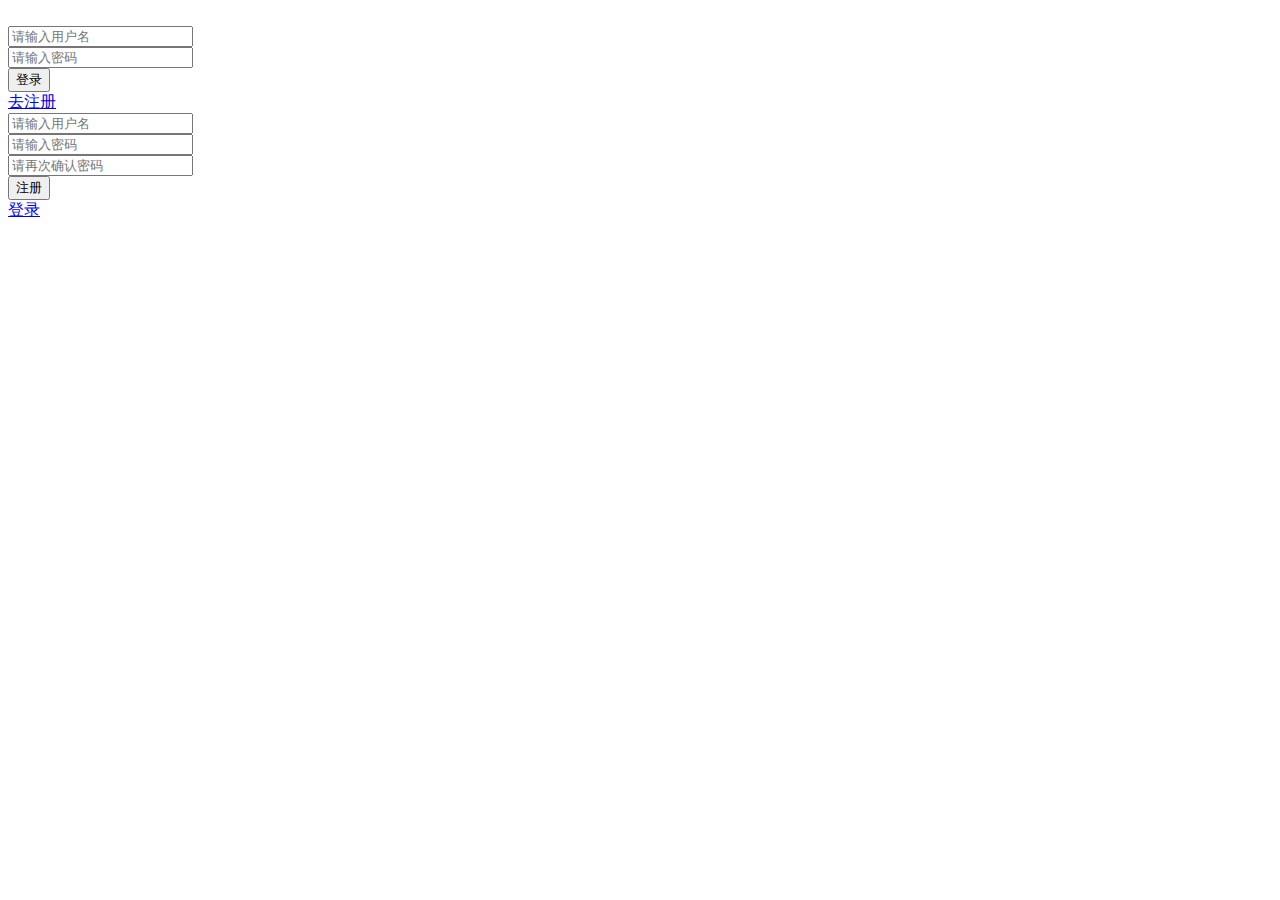
==== web/login.html @ 999390b1 "init project" ====
<!DOCTYPE html>
<html lang="en">
<head>
  <meta charset="UTF-8">
  <meta http-equiv="X-UA-Compatible" content="IE=edge">
  <meta name="viewport" content="width=device-width, initial-scale=1.0">
  <title>Document</title>
  <link rel="stylesheet" href="/大事件项目/assets/lib/layui/css/layui.css"/>
  <link rel="stylesheet" href="/大事件项目/assets/css/login.css">
</head>
<body >
  <div class="layui-main">
    <!-- //头部logo -->
    <img src="/大事件项目/assets/images/logo.png" alt=""/>
  </div>
  <!-- //登陆注册区 -->
    <div class="loginBox">
      <div class="titleBox">

      </div> 
      <!-- logBox -->
        <div class="log-box">
          <!-- login form -->
          <form class="layui-form" id='form_login' >
            <!-- 用户名 -->
            <div class="layui-form-item">
              <i class="layui-icon layui-icon-username"></i> 
              <input type="text" name="username" required  lay-verify="required" placeholder="请输入用户名" autocomplete="off" class="layui-input">
            </div>
            <!-- 密码 -->
            <div class="layui-form-item">
              <i class="layui-icon layui-icon-password"></i> 
              <input type="password" name="password" required  lay-verify="required|pwd" placeholder="请输入密码" autocomplete="off" class="layui-input">
            </div>
            <!-- 按钮 -->
            <div class="layui-form-item">
              <button class="layui-btn layui-btn-fluid   layui-btn-normal" lay-submit >登录</button>
            </div> 
            <div class="layui-form-item links">
              <a class="layui-btn layui-btn-normal" href="javascript:;" id="link_reg">去注册</a>
            </div>
          </form>
        
        </div> 
        
      <!-- regBox -->
        <div class="reg-box">
           <!-- regsin form -->
           <form class="layui-form" id="form_reg">
            <!-- 用户名 -->
            <div class="layui-form-item">
              <i class="layui-icon layui-icon-username"></i> 
              <input type="text" name="username" required  lay-verify="required" placeholder="请输入用户名" autocomplete="off" class="layui-input">
            </div>
            <!-- 密码 -->
            <div class="layui-form-item">
              <i class="layui-icon layui-icon-password"></i> 
              <input type="password" name="password" required  lay-verify="required" placeholder="请输入密码" autocomplete="off" class="layui-input">
            </div>
            <!-- 密码确认 -->
            <div class="layui-form-item">
              <i class="layui-icon layui-icon-password"></i> 
              <input type="password" name="repassword" required  lay-verify="required|pwd|repwd" placeholder="请再次确认密码" autocomplete="off" class="layui-input">
            </div>
            <!-- 按钮 -->
            <div class="layui-form-item">
              <button class="layui-btn layui-btn-fluid   layui-btn-normal" lay-submit >注册</button>
            </div> 
            <div class="layui-form-item links">
              <a class="layui-btn layui-btn-normal" href="javascript:;" id="link_login">登录</a>
            </div>
          </form>
        
        </div>
      
        
      </div>
    <!-- jquery -->
     <script src="/大事件项目/assets/lib/layui/layui.all.js"></script>
    <script src="/大事件项目/assets/lib/jquery.js"></script>
    <script src="/大事件项目/assets/js/baseapi"></script>
    <script src="/大事件项目/assets/js/login.js"></script>
   
</body>
</html>
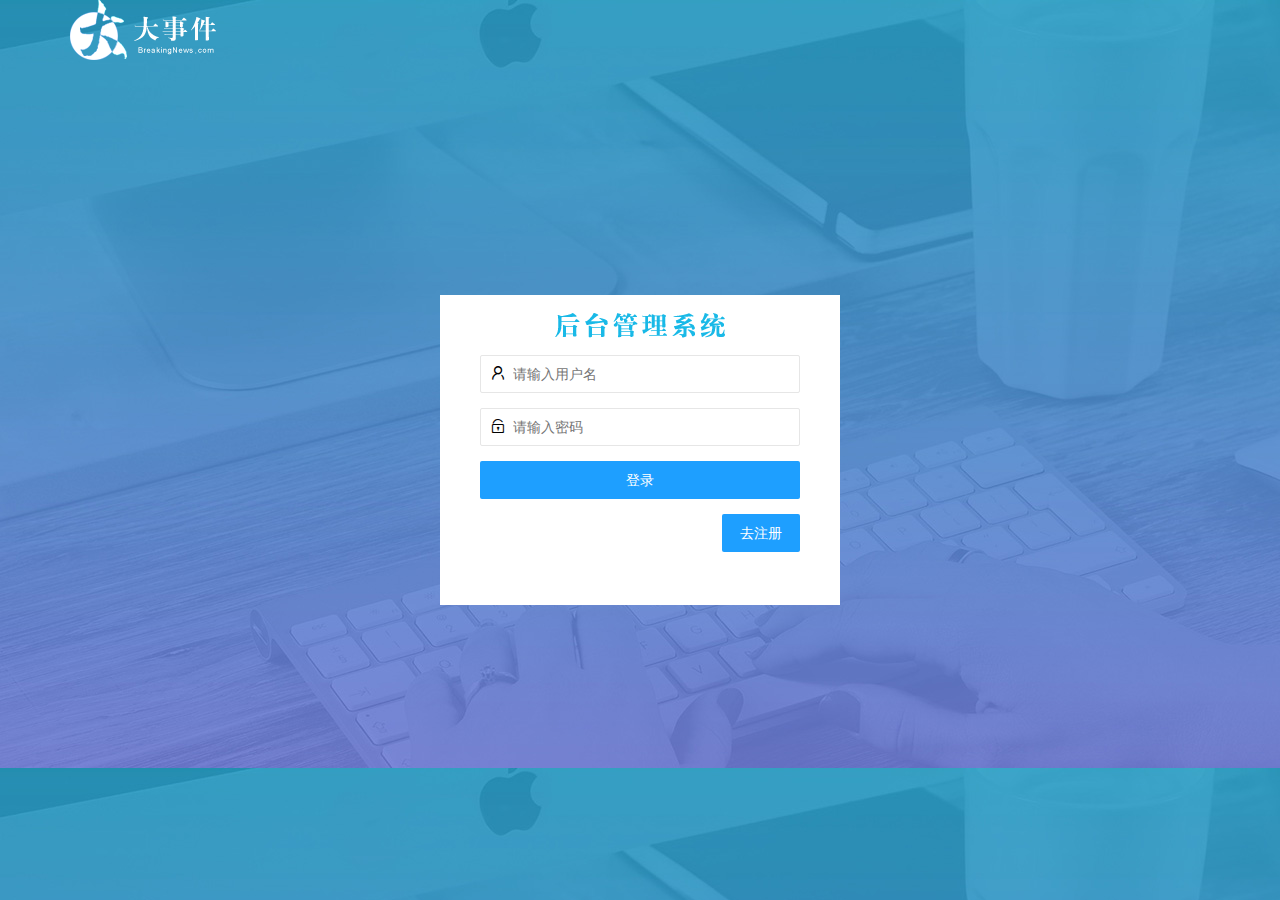
==== commit 6ca73d0d: "登陆注册 首页用户信息渲染" ====
--- a/web/login.html
+++ b/web/login.html
@@ -5,13 +5,13 @@
   <meta http-equiv="X-UA-Compatible" content="IE=edge">
   <meta name="viewport" content="width=device-width, initial-scale=1.0">
   <title>Document</title>
-  <link rel="stylesheet" href="/大事件项目/assets/lib/layui/css/layui.css"/>
-  <link rel="stylesheet" href="/大事件项目/assets/css/login.css">
+  <link rel="stylesheet" href="/web/assets/lib/layui/css/layui.css"/>
+  <link rel="stylesheet" href="/web/assets/css/login.css">
 </head>
 <body >
   <div class="layui-main">
     <!-- //头部logo -->
-    <img src="/大事件项目/assets/images/logo.png" alt=""/>
+    <img src="/web/assets/images/logo.png" alt=""/>
   </div>
   <!-- //登陆注册区 -->
     <div class="loginBox">
@@ -75,11 +75,12 @@
       
         
       </div>
-    <!-- jquery -->
-     <script src="/大事件项目/assets/lib/layui/layui.all.js"></script>
-    <script src="/大事件项目/assets/lib/jquery.js"></script>
-    <script src="/大事件项目/assets/js/baseapi"></script>
-    <script src="/大事件项目/assets/js/login.js"></script>
+    <!-- jquery --> 
+    <script src="/web/assets/lib/jquery.js"></script>
+     <script src="/web/assets/lib/layui/layui.all.js"></script>
+   <script src="/web/assets/js/baseapi"></script>
+    <script src="/web/assets/js/login.js"></script>
+    
    
 </body>
 </html>   --- a/web/assets/lib/layui/css/layui.css
+++ b/web/assets/lib/layui/css/layui.css
@@ -0,0 +1,2 @@
+/** layui-v2.5.5 MIT License By https://www.layui.com */
+ .layui-inline,img{display:inline-block;vertical-align:middle}h1,h2,h3,h4,h5,h6{font-weight:400}.layui-edge,.layui-header,.layui-inline,.layui-main{position:relative}.layui-body,.layui-edge,.layui-elip{overflow:hidden}.layui-btn,.layui-edge,.layui-inline,img{vertical-align:middle}.layui-btn,.layui-disabled,.layui-icon,.layui-unselect{-moz-user-select:none;-webkit-user-select:none;-ms-user-select:none}.layui-elip,.layui-form-checkbox span,.layui-form-pane .layui-form-label{text-overflow:ellipsis;white-space:nowrap}.layui-breadcrumb,.layui-tree-btnGroup{visibility:hidden}blockquote,body,button,dd,div,dl,dt,form,h1,h2,h3,h4,h5,h6,input,li,ol,p,pre,td,textarea,th,ul{margin:0;padding:0;-webkit-tap-highlight-color:rgba(0,0,0,0)}a:active,a:hover{outline:0}img{border:none}li{list-style:none}table{border-collapse:collapse;border-spacing:0}h4,h5,h6{font-size:100%}button,input,optgroup,option,select,textarea{font-family:inherit;font-size:inherit;font-style:inherit;font-weight:inherit;outline:0}pre{white-space:pre-wrap;white-space:-moz-pre-wrap;white-space:-pre-wrap;white-space:-o-pre-wrap;word-wrap:break-word}body{line-height:24px;font:14px Helvetica Neue,Helvetica,PingFang SC,Tahoma,Arial,sans-serif}hr{height:1px;margin:10px 0;border:0;clear:both}a{color:#333;text-decoration:none}a:hover{color:#777}a cite{font-style:normal;*cursor:pointer}.layui-border-box,.layui-border-box *{box-sizing:border-box}.layui-box,.layui-box *{box-sizing:content-box}.layui-clear{clear:both;*zoom:1}.layui-clear:after{content:'\20';clear:both;*zoom:1;display:block;height:0}.layui-inline{*display:inline;*zoom:1}.layui-edge{display:inline-block;width:0;height:0;border-width:6px;border-style:dashed;border-color:transparent}.layui-edge-top{top:-4px;border-bottom-color:#999;border-bottom-style:solid}.layui-edge-right{border-left-color:#999;border-left-style:solid}.layui-edge-bottom{top:2px;border-top-color:#999;border-top-style:solid}.layui-edge-left{border-right-color:#999;border-right-style:solid}.layui-disabled,.layui-disabled:hover{color:#d2d2d2!important;cursor:not-allowed!important}.layui-circle{border-radius:100%}.layui-show{display:block!important}.layui-hide{display:none!important}@font-face{font-family:layui-icon;src:url(../font/iconfont.eot?v=250);src:url(../font/iconfont.eot?v=250#iefix) format('embedded-opentype'),url(../font/iconfont.woff2?v=250) format('woff2'),url(../font/iconfont.woff?v=250) format('woff'),url(../font/iconfont.ttf?v=250) format('truetype'),url(../font/iconfont.svg?v=250#layui-icon) format('svg')}.layui-icon{font-family:layui-icon!important;font-size:16px;font-style:normal;-webkit-font-smoothing:antialiased;-moz-osx-font-smoothing:grayscale}.layui-icon-reply-fill:before{content:"\e611"}.layui-icon-set-fill:before{content:"\e614"}.layui-icon-menu-fill:before{content:"\e60f"}.layui-icon-search:before{content:"\e615"}.layui-icon-share:before{content:"\e641"}.layui-icon-set-sm:before{content:"\e620"}.layui-icon-engine:before{content:"\e628"}.layui-icon-close:before{content:"\1006"}.layui-icon-close-fill:before{content:"\1007"}.layui-icon-chart-screen:before{content:"\e629"}.layui-icon-star:before{content:"\e600"}.layui-icon-circle-dot:before{content:"\e617"}.layui-icon-chat:before{content:"\e606"}.layui-icon-release:before{content:"\e609"}.layui-icon-list:before{content:"\e60a"}.layui-icon-chart:before{content:"\e62c"}.layui-icon-ok-circle:before{content:"\1005"}.layui-icon-layim-theme:before{content:"\e61b"}.layui-icon-table:before{content:"\e62d"}.layui-icon-right:before{content:"\e602"}.layui-icon-left:before{content:"\e603"}.layui-icon-cart-simple:before{content:"\e698"}.layui-icon-face-cry:before{content:"\e69c"}.layui-icon-face-smile:before{content:"\e6af"}.layui-icon-survey:before{content:"\e6b2"}.layui-icon-tree:before{content:"\e62e"}.layui-icon-upload-circle:before{content:"\e62f"}.layui-icon-add-circle:before{content:"\e61f"}.layui-icon-download-circle:before{content:"\e601"}.layui-icon-templeate-1:before{content:"\e630"}.layui-icon-util:before{content:"\e631"}.layui-icon-face-surprised:before{content:"\e664"}.layui-icon-edit:before{content:"\e642"}.layui-icon-speaker:before{content:"\e645"}.layui-icon-down:before{content:"\e61a"}.layui-icon-file:before{content:"\e621"}.layui-icon-layouts:before{content:"\e632"}.layui-icon-rate-half:before{content:"\e6c9"}.layui-icon-add-circle-fine:before{content:"\e608"}.layui-icon-prev-circle:before{content:"\e633"}.layui-icon-read:before{content:"\e705"}.layui-icon-404:before{content:"\e61c"}.layui-icon-carousel:before{content:"\e634"}.layui-icon-help:before{content:"\e607"}.layui-icon-code-circle:before{content:"\e635"}.layui-icon-water:before{content:"\e636"}.layui-icon-username:before{content:"\e66f"}.layui-icon-find-fill:before{content:"\e670"}.layui-icon-about:before{content:"\e60b"}.layui-icon-location:before{content:"\e715"}.layui-icon-up:before{content:"\e619"}.layui-icon-pause:before{content:"\e651"}.layui-icon-date:before{content:"\e637"}.layui-icon-layim-uploadfile:before{content:"\e61d"}.layui-icon-delete:before{content:"\e640"}.layui-icon-play:before{content:"\e652"}.layui-icon-top:before{content:"\e604"}.layui-icon-friends:before{content:"\e612"}.layui-icon-refresh-3:before{content:"\e9aa"}.layui-icon-ok:before{content:"\e605"}.layui-icon-layer:before{content:"\e638"}.layui-icon-face-smile-fine:before{content:"\e60c"}.layui-icon-dollar:before{content:"\e659"}.layui-icon-group:before{content:"\e613"}.layui-icon-layim-download:before{content:"\e61e"}.layui-icon-picture-fine:before{content:"\e60d"}.layui-icon-link:before{content:"\e64c"}.layui-icon-diamond:before{content:"\e735"}.layui-icon-log:before{content:"\e60e"}.layui-icon-rate-solid:before{content:"\e67a"}.layui-icon-fonts-del:before{content:"\e64f"}.layui-icon-unlink:before{content:"\e64d"}.layui-icon-fonts-clear:before{content:"\e639"}.layui-icon-triangle-r:before{content:"\e623"}.layui-icon-circle:before{content:"\e63f"}.layui-icon-radio:before{content:"\e643"}.layui-icon-align-center:before{content:"\e647"}.layui-icon-align-right:before{content:"\e648"}.layui-icon-align-left:before{content:"\e649"}.layui-icon-loading-1:before{content:"\e63e"}.layui-icon-return:before{content:"\e65c"}.layui-icon-fonts-strong:before{content:"\e62b"}.layui-icon-upload:before{content:"\e67c"}.layui-icon-dialogue:before{content:"\e63a"}.layui-icon-video:before{content:"\e6ed"}.layui-icon-headset:before{content:"\e6fc"}.layui-icon-cellphone-fine:before{content:"\e63b"}.layui-icon-add-1:before{content:"\e654"}.layui-icon-face-smile-b:before{content:"\e650"}.layui-icon-fonts-html:before{content:"\e64b"}.layui-icon-form:before{content:"\e63c"}.layui-icon-cart:before{content:"\e657"}.layui-icon-camera-fill:before{content:"\e65d"}.layui-icon-tabs:before{content:"\e62a"}.layui-icon-fonts-code:before{content:"\e64e"}.layui-icon-fire:before{content:"\e756"}.layui-icon-set:before{content:"\e716"}.layui-icon-fonts-u:before{content:"\e646"}.layui-icon-triangle-d:before{content:"\e625"}.layui-icon-tips:before{content:"\e702"}.layui-icon-picture:before{content:"\e64a"}.layui-icon-more-vertical:before{content:"\e671"}.layui-icon-flag:before{content:"\e66c"}.layui-icon-loading:before{content:"\e63d"}.layui-icon-fonts-i:before{content:"\e644"}.layui-icon-refresh-1:before{content:"\e666"}.layui-icon-rmb:before{content:"\e65e"}.layui-icon-home:before{content:"\e68e"}.layui-icon-user:before{content:"\e770"}.layui-icon-notice:before{content:"\e667"}.layui-icon-login-weibo:before{content:"\e675"}.layui-icon-voice:before{content:"\e688"}.layui-icon-upload-drag:before{content:"\e681"}.layui-icon-login-qq:before{content:"\e676"}.layui-icon-snowflake:before{content:"\e6b1"}.layui-icon-file-b:before{content:"\e655"}.layui-icon-template:before{content:"\e663"}.layui-icon-auz:before{content:"\e672"}.layui-icon-console:before{content:"\e665"}.layui-icon-app:before{content:"\e653"}.layui-icon-prev:before{content:"\e65a"}.layui-icon-website:before{content:"\e7ae"}.layui-icon-next:before{content:"\e65b"}.layui-icon-component:before{content:"\e857"}.layui-icon-more:before{content:"\e65f"}.layui-icon-login-wechat:before{content:"\e677"}.layui-icon-shrink-right:before{content:"\e668"}.layui-icon-spread-left:before{content:"\e66b"}.layui-icon-camera:before{content:"\e660"}.layui-icon-note:before{content:"\e66e"}.layui-icon-refresh:before{content:"\e669"}.layui-icon-female:before{content:"\e661"}.layui-icon-male:before{content:"\e662"}.layui-icon-password:before{content:"\e673"}.layui-icon-senior:before{content:"\e674"}.layui-icon-theme:before{content:"\e66a"}.layui-icon-tread:before{content:"\e6c5"}.layui-icon-praise:before{content:"\e6c6"}.layui-icon-star-fill:before{content:"\e658"}.layui-icon-rate:before{content:"\e67b"}.layui-icon-template-1:before{content:"\e656"}.layui-icon-vercode:before{content:"\e679"}.layui-icon-cellphone:before{content:"\e678"}.layui-icon-screen-full:before{content:"\e622"}.layui-icon-screen-restore:before{content:"\e758"}.layui-icon-cols:before{content:"\e610"}.layui-icon-export:before{content:"\e67d"}.layui-icon-print:before{content:"\e66d"}.layui-icon-slider:before{content:"\e714"}.layui-icon-addition:before{content:"\e624"}.layui-icon-subtraction:before{content:"\e67e"}.layui-icon-service:before{content:"\e626"}.layui-icon-transfer:before{content:"\e691"}.layui-main{width:1140px;margin:0 auto}.layui-header{z-index:1000;height:60px}.layui-header a:hover{transition:all .5s;-webkit-transition:all .5s}.layui-side{position:fixed;left:0;top:0;bottom:0;z-index:999;width:200px;overflow-x:hidden}.layui-side-scroll{position:relative;width:220px;height:100%;overflow-x:hidden}.layui-body{position:absolute;left:200px;right:0;top:0;bottom:0;z-index:998;width:auto;overflow-y:auto;box-sizing:border-box}.layui-layout-body{overflow:hidden}.layui-layout-admin .layui-header{background-color:#23262E}.layui-layout-admin .layui-side{top:60px;width:200px;overflow-x:hidden}.layui-layout-admin .layui-body{position:fixed;top:60px;bottom:44px}.layui-layout-admin .layui-main{width:auto;margin:0 15px}.layui-layout-admin .layui-footer{position:fixed;left:200px;right:0;bottom:0;height:44px;line-height:44px;padding:0 15px;background-color:#eee}.layui-layout-admin .layui-logo{position:absolute;left:0;top:0;width:200px;height:100%;line-height:60px;text-align:center;color:#009688;font-size:16px}.layui-layout-admin .layui-header .layui-nav{background:0 0}.layui-layout-left{position:absolute!important;left:200px;top:0}.layui-layout-right{position:absolute!important;right:0;top:0}.layui-container{position:relative;margin:0 auto;padding:0 15px;box-sizing:border-box}.layui-fluid{position:relative;margin:0 auto;padding:0 15px}.layui-row:after,.layui-row:before{content:'';display:block;clear:both}.layui-col-lg1,.layui-col-lg10,.layui-col-lg11,.layui-col-lg12,.layui-col-lg2,.layui-col-lg3,.layui-col-lg4,.layui-col-lg5,.layui-col-lg6,.layui-col-lg7,.layui-col-lg8,.layui-col-lg9,.layui-col-md1,.layui-col-md10,.layui-col-md11,.layui-col-md12,.layui-col-md2,.layui-col-md3,.layui-col-md4,.layui-col-md5,.layui-col-md6,.layui-col-md7,.layui-col-md8,.layui-col-md9,.layui-col-sm1,.layui-col-sm10,.layui-col-sm11,.layui-col-sm12,.layui-col-sm2,.layui-col-sm3,.layui-col-sm4,.layui-col-sm5,.layui-col-sm6,.layui-col-sm7,.layui-col-sm8,.layui-col-sm9,.layui-col-xs1,.layui-col-xs10,.layui-col-xs11,.layui-col-xs12,.layui-col-xs2,.layui-col-xs3,.layui-col-xs4,.layui-col-xs5,.layui-col-xs6,.layui-col-xs7,.layui-col-xs8,.layui-col-xs9{position:relative;display:block;box-sizing:border-box}.layui-col-xs1,.layui-col-xs10,.layui-col-xs11,.layui-col-xs12,.layui-col-xs2,.layui-col-xs3,.layui-col-xs4,.layui-col-xs5,.layui-col-xs6,.layui-col-xs7,.layui-col-xs8,.layui-col-xs9{float:left}.layui-col-xs1{width:8.33333333%}.layui-col-xs2{width:16.66666667%}.layui-col-xs3{width:25%}.layui-col-xs4{width:33.33333333%}.layui-col-xs5{width:41.66666667%}.layui-col-xs6{width:50%}.layui-col-xs7{width:58.33333333%}.layui-col-xs8{width:66.66666667%}.layui-col-xs9{width:75%}.layui-col-xs10{width:83.33333333%}.layui-col-xs11{width:91.66666667%}.layui-col-xs12{width:100%}.layui-col-xs-offset1{margin-left:8.33333333%}.layui-col-xs-offset2{margin-left:16.66666667%}.layui-col-xs-offset3{margin-left:25%}.layui-col-xs-offset4{margin-left:33.33333333%}.layui-col-xs-offset5{margin-left:41.66666667%}.layui-col-xs-offset6{margin-left:50%}.layui-col-xs-offset7{margin-left:58.33333333%}.layui-col-xs-offset8{margin-left:66.66666667%}.layui-col-xs-offset9{margin-left:75%}.layui-col-xs-offset10{margin-left:83.33333333%}.layui-col-xs-offset11{margin-left:91.66666667%}.layui-col-xs-offset12{margin-left:100%}@media screen and (max-width:768px){.layui-hide-xs{display:none!important}.layui-show-xs-block{display:block!important}.layui-show-xs-inline{display:inline!important}.layui-show-xs-inline-block{display:inline-block!important}}@media screen and (min-width:768px){.layui-container{width:750px}.layui-hide-sm{display:none!important}.layui-show-sm-block{display:block!important}.layui-show-sm-inline{display:inline!important}.layui-show-sm-inline-block{display:inline-block!important}.layui-col-sm1,.layui-col-sm10,.layui-col-sm11,.layui-col-sm12,.layui-col-sm2,.layui-col-sm3,.layui-col-sm4,.layui-col-sm5,.layui-col-sm6,.layui-col-sm7,.layui-col-sm8,.layui-col-sm9{float:left}.layui-col-sm1{width:8.33333333%}.layui-col-sm2{width:16.66666667%}.layui-col-sm3{width:25%}.layui-col-sm4{width:33.33333333%}.layui-col-sm5{width:41.66666667%}.layui-col-sm6{width:50%}.layui-col-sm7{width:58.33333333%}.layui-col-sm8{width:66.66666667%}.layui-col-sm9{width:75%}.layui-col-sm10{width:83.33333333%}.layui-col-sm11{width:91.66666667%}.layui-col-sm12{width:100%}.layui-col-sm-offset1{margin-left:8.33333333%}.layui-col-sm-offset2{margin-left:16.66666667%}.layui-col-sm-offset3{margin-left:25%}.layui-col-sm-offset4{margin-left:33.33333333%}.layui-col-sm-offset5{margin-left:41.66666667%}.layui-col-sm-offset6{margin-left:50%}.layui-col-sm-offset7{margin-left:58.33333333%}.layui-col-sm-offset8{margin-left:66.66666667%}.layui-col-sm-offset9{margin-left:75%}.layui-col-sm-offset10{margin-left:83.33333333%}.layui-col-sm-offset11{margin-left:91.66666667%}.layui-col-sm-offset12{margin-left:100%}}@media screen and (min-width:992px){.layui-container{width:970px}.layui-hide-md{display:none!important}.layui-show-md-block{display:block!important}.layui-show-md-inline{display:inline!important}.layui-show-md-inline-block{display:inline-block!important}.layui-col-md1,.layui-col-md10,.layui-col-md11,.layui-col-md12,.layui-col-md2,.layui-col-md3,.layui-col-md4,.layui-col-md5,.layui-col-md6,.layui-col-md7,.layui-col-md8,.layui-col-md9{float:left}.layui-col-md1{width:8.33333333%}.layui-col-md2{width:16.66666667%}.layui-col-md3{width:25%}.layui-col-md4{width:33.33333333%}.layui-col-md5{width:41.66666667%}.layui-col-md6{width:50%}.layui-col-md7{width:58.33333333%}.layui-col-md8{width:66.66666667%}.layui-col-md9{width:75%}.layui-col-md10{width:83.33333333%}.layui-col-md11{width:91.66666667%}.layui-col-md12{width:100%}.layui-col-md-offset1{margin-left:8.33333333%}.layui-col-md-offset2{margin-left:16.66666667%}.layui-col-md-offset3{margin-left:25%}.layui-col-md-offset4{margin-left:33.33333333%}.layui-col-md-offset5{margin-left:41.66666667%}.layui-col-md-offset6{margin-left:50%}.layui-col-md-offset7{margin-left:58.33333333%}.layui-col-md-offset8{margin-left:66.66666667%}.layui-col-md-offset9{margin-left:75%}.layui-col-md-offset10{margin-left:83.33333333%}.layui-col-md-offset11{margin-left:91.66666667%}.layui-col-md-offset12{margin-left:100%}}@media screen and (min-width:1200px){.layui-container{width:1170px}.layui-hide-lg{display:none!important}.layui-show-lg-block{display:block!important}.layui-show-lg-inline{display:inline!important}.layui-show-lg-inline-block{display:inline-block!important}.layui-col-lg1,.layui-col-lg10,.layui-col-lg11,.layui-col-lg12,.layui-col-lg2,.layui-col-lg3,.layui-col-lg4,.layui-col-lg5,.layui-col-lg6,.layui-col-lg7,.layui-col-lg8,.layui-col-lg9{float:left}.layui-col-lg1{width:8.33333333%}.layui-col-lg2{width:16.66666667%}.layui-col-lg3{width:25%}.layui-col-lg4{width:33.33333333%}.layui-col-lg5{width:41.66666667%}.layui-col-lg6{width:50%}.layui-col-lg7{width:58.33333333%}.layui-col-lg8{width:66.66666667%}.layui-col-lg9{width:75%}.layui-col-lg10{width:83.33333333%}.layui-col-lg11{width:91.66666667%}.layui-col-lg12{width:100%}.layui-col-lg-offset1{margin-left:8.33333333%}.layui-col-lg-offset2{margin-left:16.66666667%}.layui-col-lg-offset3{margin-left:25%}.layui-col-lg-offset4{margin-left:33.33333333%}.layui-col-lg-offset5{margin-left:41.66666667%}.layui-col-lg-offset6{margin-left:50%}.layui-col-lg-offset7{margin-left:58.33333333%}.layui-col-lg-offset8{margin-left:66.66666667%}.layui-col-lg-offset9{margin-left:75%}.layui-col-lg-offset10{margin-left:83.33333333%}.layui-col-lg-offset11{margin-left:91.66666667%}.layui-col-lg-offset12{margin-left:100%}}.layui-col-space1{margin:-.5px}.layui-col-space1>*{padding:.5px}.layui-col-space3{margin:-1.5px}.layui-col-space3>*{padding:1.5px}.layui-col-space5{margin:-2.5px}.layui-col-space5>*{padding:2.5px}.layui-col-space8{margin:-3.5px}.layui-col-space8>*{padding:3.5px}.layui-col-space10{margin:-5px}.layui-col-space10>*{padding:5px}.layui-col-space12{margin:-6px}.layui-col-space12>*{padding:6px}.layui-col-space15{margin:-7.5px}.layui-col-space15>*{padding:7.5px}.layui-col-space18{margin:-9px}.layui-col-space18>*{padding:9px}.layui-col-space20{margin:-10px}.layui-col-space20>*{padding:10px}.layui-col-space22{margin:-11px}.layui-col-space22>*{padding:11px}.layui-col-space25{margin:-12.5px}.layui-col-space25>*{padding:12.5px}.layui-col-space30{margin:-15px}.layui-col-space30>*{padding:15px}.layui-btn,.layui-input,.layui-select,.layui-textarea,.layui-upload-button{outline:0;-webkit-appearance:none;transition:all .3s;-webkit-transition:all .3s;box-sizing:border-box}.layui-elem-quote{margin-bottom:10px;padding:15px;line-height:22px;border-left:5px solid #009688;border-radius:0 2px 2px 0;background-color:#f2f2f2}.layui-quote-nm{border-style:solid;border-width:1px 1px 1px 5px;background:0 0}.layui-elem-field{margin-bottom:10px;padding:0;border-width:1px;border-style:solid}.layui-elem-field legend{margin-left:20px;padding:0 10px;font-size:20px;font-weight:300}.layui-field-title{margin:10px 0 20px;border-width:1px 0 0}.layui-field-box{padding:10px 15px}.layui-field-title .layui-field-box{padding:10px 0}.layui-progress{position:relative;height:6px;border-radius:20px;background-color:#e2e2e2}.layui-progress-bar{position:absolute;left:0;top:0;width:0;max-width:100%;height:6px;border-radius:20px;text-align:right;background-color:#5FB878;transition:all .3s;-webkit-transition:all .3s}.layui-progress-big,.layui-progress-big .layui-progress-bar{height:18px;line-height:18px}.layui-progress-text{position:relative;top:-20px;line-height:18px;font-size:12px;color:#666}.layui-progress-big .layui-progress-text{position:static;padding:0 10px;color:#fff}.layui-collapse{border-width:1px;border-style:solid;border-radius:2px}.layui-colla-content,.layui-colla-item{border-top-width:1px;border-top-style:solid}.layui-colla-item:first-child{border-top:none}.layui-colla-title{position:relative;height:42px;line-height:42px;padding:0 15px 0 35px;color:#333;background-color:#f2f2f2;cursor:pointer;font-size:14px;overflow:hidden}.layui-colla-content{display:none;padding:10px 15px;line-height:22px;color:#666}.layui-colla-icon{position:absolute;left:15px;top:0;font-size:14px}.layui-card{margin-bottom:15px;border-radius:2px;background-color:#fff;box-shadow:0 1px 2px 0 rgba(0,0,0,.05)}.layui-card:last-child{margin-bottom:0}.layui-card-header{position:relative;height:42px;line-height:42px;padding:0 15px;border-bottom:1px solid #f6f6f6;color:#333;border-radius:2px 2px 0 0;font-size:14px}.layui-bg-black,.layui-bg-blue,.layui-bg-cyan,.layui-bg-green,.layui-bg-orange,.layui-bg-red{color:#fff!important}.layui-card-body{position:relative;padding:10px 15px;line-height:24px}.layui-card-body[pad15]{padding:15px}.layui-card-body[pad20]{padding:20px}.layui-card-body .layui-table{margin:5px 0}.layui-card .layui-tab{margin:0}.layui-panel-window{position:relative;padding:15px;border-radius:0;border-top:5px solid #E6E6E6;background-color:#fff}.layui-auxiliar-moving{position:fixed;left:0;right:0;top:0;bottom:0;width:100%;height:100%;background:0 0;z-index:9999999999}.layui-form-label,.layui-form-mid,.layui-form-select,.layui-input-block,.layui-input-inline,.layui-textarea{position:relative}.layui-bg-red{background-color:#FF5722!important}.layui-bg-orange{background-color:#FFB800!important}.layui-bg-green{background-color:#009688!important}.layui-bg-cyan{background-color:#2F4056!important}.layui-bg-blue{background-color:#1E9FFF!important}.layui-bg-black{background-color:#393D49!important}.layui-bg-gray{background-color:#eee!important;color:#666!important}.layui-badge-rim,.layui-colla-content,.layui-colla-item,.layui-collapse,.layui-elem-field,.layui-form-pane .layui-form-item[pane],.layui-form-pane .layui-form-label,.layui-input,.layui-layedit,.layui-layedit-tool,.layui-quote-nm,.layui-select,.layui-tab-bar,.layui-tab-card,.layui-tab-title,.layui-tab-title .layui-this:after,.layui-textarea{border-color:#e6e6e6}.layui-timeline-item:before,hr{background-color:#e6e6e6}.layui-text{line-height:22px;font-size:14px;color:#666}.layui-text h1,.layui-text h2,.layui-text h3{font-weight:500;color:#333}.layui-text h1{font-size:30px}.layui-text h2{font-size:24px}.layui-text h3{font-size:18px}.layui-text a:not(.layui-btn){color:#01AAED}.layui-text a:not(.layui-btn):hover{text-decoration:underline}.layui-text ul{padding:5px 0 5px 15px}.layui-text ul li{margin-top:5px;list-style-type:disc}.layui-text em,.layui-word-aux{color:#999!important;padding:0 5px!important}.layui-btn{display:inline-block;height:38px;line-height:38px;padding:0 18px;background-color:#009688;color:#fff;white-space:nowrap;text-align:center;font-size:14px;border:none;border-radius:2px;cursor:pointer}.layui-btn:hover{opacity:.8;filter:alpha(opacity=80);color:#fff}.layui-btn:active{opacity:1;filter:alpha(opacity=100)}.layui-btn+.layui-btn{margin-left:10px}.layui-btn-container{font-size:0}.layui-btn-container .layui-btn{margin-right:10px;margin-bottom:10px}.layui-btn-container .layui-btn+.layui-btn{margin-left:0}.layui-table .layui-btn-container .layui-btn{margin-bottom:9px}.layui-btn-radius{border-radius:100px}.layui-btn .layui-icon{margin-right:3px;font-size:18px;vertical-align:bottom;vertical-align:middle\9}.layui-btn-primary{border:1px solid #C9C9C9;background-color:#fff;color:#555}.layui-btn-primary:hover{border-color:#009688;color:#333}.layui-btn-normal{background-color:#1E9FFF}.layui-btn-warm{background-color:#FFB800}.layui-btn-danger{background-color:#FF5722}.layui-btn-checked{background-color:#5FB878}.layui-btn-disabled,.layui-btn-disabled:active,.layui-btn-disabled:hover{border:1px solid #e6e6e6;background-color:#FBFBFB;color:#C9C9C9;cursor:not-allowed;opacity:1}.layui-btn-lg{height:44px;line-height:44px;padding:0 25px;font-size:16px}.layui-btn-sm{height:30px;line-height:30px;padding:0 10px;font-size:12px}.layui-btn-sm i{font-size:16px!important}.layui-btn-xs{height:22px;line-height:22px;padding:0 5px;font-size:12px}.layui-btn-xs i{font-size:14px!important}.layui-btn-group{display:inline-block;vertical-align:middle;font-size:0}.layui-btn-group .layui-btn{margin-left:0!important;margin-right:0!important;border-left:1px solid rgba(255,255,255,.5);border-radius:0}.layui-btn-group .layui-btn-primary{border-left:none}.layui-btn-group .layui-btn-primary:hover{border-color:#C9C9C9;color:#009688}.layui-btn-group .layui-btn:first-child{border-left:none;border-radius:2px 0 0 2px}.layui-btn-group .layui-btn-primary:first-child{border-left:1px solid #c9c9c9}.layui-btn-group .layui-btn:last-child{border-radius:0 2px 2px 0}.layui-btn-group .layui-btn+.layui-btn{margin-left:0}.layui-btn-group+.layui-btn-group{margin-left:10px}.layui-btn-fluid{width:100%}.layui-input,.layui-select,.layui-textarea{height:38px;line-height:1.3;line-height:38px\9;border-width:1px;border-style:solid;background-color:#fff;border-radius:2px}.layui-input::-webkit-input-placeholder,.layui-select::-webkit-input-placeholder,.layui-textarea::-webkit-input-placeholder{line-height:1.3}.layui-input,.layui-textarea{display:block;width:100%;padding-left:10px}.layui-input:hover,.layui-textarea:hover{border-color:#D2D2D2!important}.layui-input:focus,.layui-textarea:focus{border-color:#C9C9C9!important}.layui-textarea{min-height:100px;height:auto;line-height:20px;padding:6px 10px;resize:vertical}.layui-select{padding:0 10px}.layui-form input[type=checkbox],.layui-form input[type=radio],.layui-form select{display:none}.layui-form [lay-ignore]{display:initial}.layui-form-item{margin-bottom:15px;clear:both;*zoom:1}.layui-form-item:after{content:'\20';clear:both;*zoom:1;display:block;height:0}.layui-form-label{float:left;display:block;padding:9px 15px;width:80px;font-weight:400;line-height:20px;text-align:right}.layui-form-label-col{display:block;float:none;padding:9px 0;line-height:20px;text-align:left}.layui-form-item .layui-inline{margin-bottom:5px;margin-right:10px}.layui-input-block{margin-left:110px;min-height:36px}.layui-input-inline{display:inline-block;vertical-align:middle}.layui-form-item .layui-input-inline{float:left;width:190px;margin-right:10px}.layui-form-text .layui-input-inline{width:auto}.layui-form-mid{float:left;display:block;padding:9px 0!important;line-height:20px;margin-right:10px}.layui-form-danger+.layui-form-select .layui-input,.layui-form-danger:focus{border-color:#FF5722!important}.layui-form-select .layui-input{padding-right:30px;cursor:pointer}.layui-form-select .layui-edge{position:absolute;right:10px;top:50%;margin-top:-3px;cursor:pointer;border-width:6px;border-top-color:#c2c2c2;border-top-style:solid;transition:all .3s;-webkit-transition:all .3s}.layui-form-select dl{display:none;position:absolute;left:0;top:42px;padding:5px 0;z-index:899;min-width:100%;border:1px solid #d2d2d2;max-height:300px;overflow-y:auto;background-color:#fff;border-radius:2px;box-shadow:0 2px 4px rgba(0,0,0,.12);box-sizing:border-box}.layui-form-select dl dd,.layui-form-select dl dt{padding:0 10px;line-height:36px;white-space:nowrap;overflow:hidden;text-overflow:ellipsis}.layui-form-select dl dt{font-size:12px;color:#999}.layui-form-select dl dd{cursor:pointer}.layui-form-select dl dd:hover{background-color:#f2f2f2;-webkit-transition:.5s all;transition:.5s all}.layui-form-select .layui-select-group dd{padding-left:20px}.layui-form-select dl dd.layui-select-tips{padding-left:10px!important;color:#999}.layui-form-select dl dd.layui-this{background-color:#5FB878;color:#fff}.layui-form-checkbox,.layui-form-select dl dd.layui-disabled{background-color:#fff}.layui-form-selected dl{display:block}.layui-form-checkbox,.layui-form-checkbox *,.layui-form-switch{display:inline-block;vertical-align:middle}.layui-form-selected .layui-edge{margin-top:-9px;-webkit-transform:rotate(180deg);transform:rotate(180deg);margin-top:-3px\9}:root .layui-form-selected .layui-edge{margin-top:-9px\0/IE9}.layui-form-selectup dl{top:auto;bottom:42px}.layui-select-none{margin:5px 0;text-align:center;color:#999}.layui-select-disabled .layui-disabled{border-color:#eee!important}.layui-select-disabled .layui-edge{border-top-color:#d2d2d2}.layui-form-checkbox{position:relative;height:30px;line-height:30px;margin-right:10px;padding-right:30px;cursor:pointer;font-size:0;-webkit-transition:.1s linear;transition:.1s linear;box-sizing:border-box}.layui-form-checkbox span{padding:0 10px;height:100%;font-size:14px;border-radius:2px 0 0 2px;background-color:#d2d2d2;color:#fff;overflow:hidden}.layui-form-checkbox:hover span{background-color:#c2c2c2}.layui-form-checkbox i{position:absolute;right:0;top:0;width:30px;height:28px;border:1px solid #d2d2d2;border-left:none;border-radius:0 2px 2px 0;color:#fff;font-size:20px;text-align:center}.layui-form-checkbox:hover i{border-color:#c2c2c2;color:#c2c2c2}.layui-form-checked,.layui-form-checked:hover{border-color:#5FB878}.layui-form-checked span,.layui-form-checked:hover span{background-color:#5FB878}.layui-form-checked i,.layui-form-checked:hover i{color:#5FB878}.layui-form-item .layui-form-checkbox{margin-top:4px}.layui-form-checkbox[lay-skin=primary]{height:auto!important;line-height:normal!important;min-width:18px;min-height:18px;border:none!important;margin-right:0;padding-left:28px;padding-right:0;background:0 0}.layui-form-checkbox[lay-skin=primary] span{padding-left:0;padding-right:15px;line-height:18px;background:0 0;color:#666}.layui-form-checkbox[lay-skin=primary] i{right:auto;left:0;width:16px;height:16px;line-height:16px;border:1px solid #d2d2d2;font-size:12px;border-radius:2px;background-color:#fff;-webkit-transition:.1s linear;transition:.1s linear}.layui-form-checkbox[lay-skin=primary]:hover i{border-color:#5FB878;color:#fff}.layui-form-checked[lay-skin=primary] i{border-color:#5FB878!important;background-color:#5FB878;color:#fff}.layui-checkbox-disbaled[lay-skin=primary] span{background:0 0!important;color:#c2c2c2}.layui-checkbox-disbaled[lay-skin=primary]:hover i{border-color:#d2d2d2}.layui-form-item .layui-form-checkbox[lay-skin=primary]{margin-top:10px}.layui-form-switch{position:relative;height:22px;line-height:22px;min-width:35px;padding:0 5px;margin-top:8px;border:1px solid #d2d2d2;border-radius:20px;cursor:pointer;background-color:#fff;-webkit-transition:.1s linear;transition:.1s linear}.layui-form-switch i{position:absolute;left:5px;top:3px;width:16px;height:16px;border-radius:20px;background-color:#d2d2d2;-webkit-transition:.1s linear;transition:.1s linear}.layui-form-switch em{position:relative;top:0;width:25px;margin-left:21px;padding:0!important;text-align:center!important;color:#999!important;font-style:normal!important;font-size:12px}.layui-form-onswitch{border-color:#5FB878;background-color:#5FB878}.layui-checkbox-disbaled,.layui-checkbox-disbaled i{border-color:#e2e2e2!important}.layui-form-onswitch i{left:100%;margin-left:-21px;background-color:#fff}.layui-form-onswitch em{margin-left:5px;margin-right:21px;color:#fff!important}.layui-checkbox-disbaled span{background-color:#e2e2e2!important}.layui-checkbox-disbaled:hover i{color:#fff!important}[lay-radio]{display:none}.layui-form-radio,.layui-form-radio *{display:inline-block;vertical-align:middle}.layui-form-radio{line-height:28px;margin:6px 10px 0 0;padding-right:10px;cursor:pointer;font-size:0}.layui-form-radio *{font-size:14px}.layui-form-radio>i{margin-right:8px;font-size:22px;color:#c2c2c2}.layui-form-radio>i:hover,.layui-form-radioed>i{color:#5FB878}.layui-radio-disbaled>i{color:#e2e2e2!important}.layui-form-pane .layui-form-label{width:110px;padding:8px 15px;height:38px;line-height:20px;border-width:1px;border-style:solid;border-radius:2px 0 0 2px;text-align:center;background-color:#FBFBFB;overflow:hidden;box-sizing:border-box}.layui-form-pane .layui-input-inline{margin-left:-1px}.layui-form-pane .layui-input-block{margin-left:110px;left:-1px}.layui-form-pane .layui-input{border-radius:0 2px 2px 0}.layui-form-pane .layui-form-text .layui-form-label{float:none;width:100%;border-radius:2px;box-sizing:border-box;text-align:left}.layui-form-pane .layui-form-text .layui-input-inline{display:block;margin:0;top:-1px;clear:both}.layui-form-pane .layui-form-text .layui-input-block{margin:0;left:0;top:-1px}.layui-form-pane .layui-form-text .layui-textarea{min-height:100px;border-radius:0 0 2px 2px}.layui-form-pane .layui-form-checkbox{margin:4px 0 4px 10px}.layui-form-pane .layui-form-radio,.layui-form-pane .layui-form-switch{margin-top:6px;margin-left:10px}.layui-form-pane .layui-form-item[pane]{position:relative;border-width:1px;border-style:solid}.layui-form-pane .layui-form-item[pane] .layui-form-label{position:absolute;left:0;top:0;height:100%;border-width:0 1px 0 0}.layui-form-pane .layui-form-item[pane] .layui-input-inline{margin-left:110px}@media screen and (max-width:450px){.layui-form-item .layui-form-label{text-overflow:ellipsis;overflow:hidden;white-space:nowrap}.layui-form-item .layui-inline{display:block;margin-right:0;margin-bottom:20px;clear:both}.layui-form-item .layui-inline:after{content:'\20';clear:both;display:block;height:0}.layui-form-item .layui-input-inline{display:block;float:none;left:-3px;width:auto;margin:0 0 10px 112px}.layui-form-item .layui-input-inline+.layui-form-mid{margin-left:110px;top:-5px;padding:0}.layui-form-item .layui-form-checkbox{margin-right:5px;margin-bottom:5px}}.layui-layedit{border-width:1px;border-style:solid;border-radius:2px}.layui-layedit-tool{padding:3px 5px;border-bottom-width:1px;border-bottom-style:solid;font-size:0}.layedit-tool-fixed{position:fixed;top:0;border-top:1px solid #e2e2e2}.layui-layedit-tool .layedit-tool-mid,.layui-layedit-tool .layui-icon{display:inline-block;vertical-align:middle;text-align:center;font-size:14px}.layui-layedit-tool .layui-icon{position:relative;width:32px;height:30px;line-height:30px;margin:3px 5px;color:#777;cursor:pointer;border-radius:2px}.layui-layedit-tool .layui-icon:hover{color:#393D49}.layui-layedit-tool .layui-icon:active{color:#000}.layui-layedit-tool .layedit-tool-active{background-color:#e2e2e2;color:#000}.layui-layedit-tool .layui-disabled,.layui-layedit-tool .layui-disabled:hover{color:#d2d2d2;cursor:not-allowed}.layui-layedit-tool .layedit-tool-mid{width:1px;height:18px;margin:0 10px;background-color:#d2d2d2}.layedit-tool-html{width:50px!important;font-size:30px!important}.layedit-tool-b,.layedit-tool-code,.layedit-tool-help{font-size:16px!important}.layedit-tool-d,.layedit-tool-face,.layedit-tool-image,.layedit-tool-unlink{font-size:18px!important}.layedit-tool-image input{position:absolute;font-size:0;left:0;top:0;width:100%;height:100%;opacity:.01;filter:Alpha(opacity=1);cursor:pointer}.layui-layedit-iframe iframe{display:block;width:100%}#LAY_layedit_code{overflow:hidden}.layui-laypage{display:inline-block;*display:inline;*zoom:1;vertical-align:middle;margin:10px 0;font-size:0}.layui-laypage>a:first-child,.layui-laypage>a:first-child em{border-radius:2px 0 0 2px}.layui-laypage>a:last-child,.layui-laypage>a:last-child em{border-radius:0 2px 2px 0}.layui-laypage>:first-child{margin-left:0!important}.layui-laypage>:last-child{margin-right:0!important}.layui-laypage a,.layui-laypage button,.layui-laypage input,.layui-laypage select,.layui-laypage span{border:1px solid #e2e2e2}.layui-laypage a,.layui-laypage span{display:inline-block;*display:inline;*zoom:1;vertical-align:middle;padding:0 15px;height:28px;line-height:28px;margin:0 -1px 5px 0;background-color:#fff;color:#333;font-size:12px}.layui-flow-more a *,.layui-laypage input,.layui-table-view select[lay-ignore]{display:inline-block}.layui-laypage a:hover{color:#009688}.layui-laypage em{font-style:normal}.layui-laypage .layui-laypage-spr{color:#999;font-weight:700}.layui-laypage a{text-decoration:none}.layui-laypage .layui-laypage-curr{position:relative}.layui-laypage .layui-laypage-curr em{position:relative;color:#fff}.layui-laypage .layui-laypage-curr .layui-laypage-em{position:absolute;left:-1px;top:-1px;padding:1px;width:100%;height:100%;background-color:#009688}.layui-laypage-em{border-radius:2px}.layui-laypage-next em,.layui-laypage-prev em{font-family:Sim sun;font-size:16px}.layui-laypage .layui-laypage-count,.layui-laypage .layui-laypage-limits,.layui-laypage .layui-laypage-refresh,.layui-laypage .layui-laypage-skip{margin-left:10px;margin-right:10px;padding:0;border:none}.layui-laypage .layui-laypage-limits,.layui-laypage .layui-laypage-refresh{vertical-align:top}.layui-laypage .layui-laypage-refresh i{font-size:18px;cursor:pointer}.layui-laypage select{height:22px;padding:3px;border-radius:2px;cursor:pointer}.layui-laypage .layui-laypage-skip{height:30px;line-height:30px;color:#999}.layui-laypage button,.layui-laypage input{height:30px;line-height:30px;border-radius:2px;vertical-align:top;background-color:#fff;box-sizing:border-box}.layui-laypage input{width:40px;margin:0 10px;padding:0 3px;text-align:center}.layui-laypage input:focus,.layui-laypage select:focus{border-color:#009688!important}.layui-laypage button{margin-left:10px;padding:0 10px;cursor:pointer}.layui-table,.layui-table-view{margin:10px 0}.layui-flow-more{margin:10px 0;text-align:center;color:#999;font-size:14px}.layui-flow-more a{height:32px;line-height:32px}.layui-flow-more a *{vertical-align:top}.layui-flow-more a cite{padding:0 20px;border-radius:3px;background-color:#eee;color:#333;font-style:normal}.layui-flow-more a cite:hover{opacity:.8}.layui-flow-more a i{font-size:30px;color:#737383}.layui-table{width:100%;background-color:#fff;color:#666}.layui-table tr{transition:all .3s;-webkit-transition:all .3s}.layui-table th{text-align:left;font-weight:400}.layui-table tbody tr:hover,.layui-table thead tr,.layui-table-click,.layui-table-header,.layui-table-hover,.layui-table-mend,.layui-table-patch,.layui-table-tool,.layui-table-total,.layui-table-total tr,.layui-table[lay-even] tr:nth-child(even){background-color:#f2f2f2}.layui-table td,.layui-table th,.layui-table-col-set,.layui-table-fixed-r,.layui-table-grid-down,.layui-table-header,.layui-table-page,.layui-table-tips-main,.layui-table-tool,.layui-table-total,.layui-table-view,.layui-table[lay-skin=line],.layui-table[lay-skin=row]{border-width:1px;border-style:solid;border-color:#e6e6e6}.layui-table td,.layui-table th{position:relative;padding:9px 15px;min-height:20px;line-height:20px;font-size:14px}.layui-table[lay-skin=line] td,.layui-table[lay-skin=line] th{border-width:0 0 1px}.layui-table[lay-skin=row] td,.layui-table[lay-skin=row] th{border-width:0 1px 0 0}.layui-table[lay-skin=nob] td,.layui-table[lay-skin=nob] th{border:none}.layui-table img{max-width:100px}.layui-table[lay-size=lg] td,.layui-table[lay-size=lg] th{padding:15px 30px}.layui-table-view .layui-table[lay-size=lg] .layui-table-cell{height:40px;line-height:40px}.layui-table[lay-size=sm] td,.layui-table[lay-size=sm] th{font-size:12px;padding:5px 10px}.layui-table-view .layui-table[lay-size=sm] .layui-table-cell{height:20px;line-height:20px}.layui-table[lay-data]{display:none}.layui-table-box{position:relative;overflow:hidden}.layui-table-view .layui-table{position:relative;width:auto;margin:0}.layui-table-view .layui-table[lay-skin=line]{border-width:0 1px 0 0}.layui-table-view .layui-table[lay-skin=row]{border-width:0 0 1px}.layui-table-view .layui-table td,.layui-table-view .layui-table th{padding:5px 0;border-top:none;border-left:none}.layui-table-view .layui-table th.layui-unselect .layui-table-cell span{cursor:pointer}.layui-table-view .layui-table td{cursor:default}.layui-table-view .layui-table td[data-edit=text]{cursor:text}.layui-table-view .layui-form-checkbox[lay-skin=primary] i{width:18px;height:18px}.layui-table-view .layui-form-radio{line-height:0;padding:0}.layui-table-view .layui-form-radio>i{margin:0;font-size:20px}.layui-table-init{position:absolute;left:0;top:0;width:100%;height:100%;text-align:center;z-index:110}.layui-table-init .layui-icon{position:absolute;left:50%;top:50%;margin:-15px 0 0 -15px;font-size:30px;color:#c2c2c2}.layui-table-header{border-width:0 0 1px;overflow:hidden}.layui-table-header .layui-table{margin-bottom:-1px}.layui-table-tool .layui-inline[lay-event]{position:relative;width:26px;height:26px;padding:5px;line-height:16px;margin-right:10px;text-align:center;color:#333;border:1px solid #ccc;cursor:pointer;-webkit-transition:.5s all;transition:.5s all}.layui-table-tool .layui-inline[lay-event]:hover{border:1px solid #999}.layui-table-tool-temp{padding-right:120px}.layui-table-tool-self{position:absolute;right:17px;top:10px}.layui-table-tool .layui-table-tool-self .layui-inline[lay-event]{margin:0 0 0 10px}.layui-table-tool-panel{position:absolute;top:29px;left:-1px;padding:5px 0;min-width:150px;min-height:40px;border:1px solid #d2d2d2;text-align:left;overflow-y:auto;background-color:#fff;box-shadow:0 2px 4px rgba(0,0,0,.12)}.layui-table-cell,.layui-table-tool-panel li{overflow:hidden;text-overflow:ellipsis;white-space:nowrap}.layui-table-tool-panel li{padding:0 10px;line-height:30px;-webkit-transition:.5s all;transition:.5s all}.layui-table-tool-panel li .layui-form-checkbox[lay-skin=primary]{width:100%;padding-left:28px}.layui-table-tool-panel li:hover{background-color:#f2f2f2}.layui-table-tool-panel li .layui-form-checkbox[lay-skin=primary] i{position:absolute;left:0;top:0}.layui-table-tool-panel li .layui-form-checkbox[lay-skin=primary] span{padding:0}.layui-table-tool .layui-table-tool-self .layui-table-tool-panel{left:auto;right:-1px}.layui-table-col-set{position:absolute;right:0;top:0;width:20px;height:100%;border-width:0 0 0 1px;background-color:#fff}.layui-table-sort{width:10px;height:20px;margin-left:5px;cursor:pointer!important}.layui-table-sort .layui-edge{position:absolute;left:5px;border-width:5px}.layui-table-sort .layui-table-sort-asc{top:3px;border-top:none;border-bottom-style:solid;border-bottom-color:#b2b2b2}.layui-table-sort .layui-table-sort-asc:hover{border-bottom-color:#666}.layui-table-sort .layui-table-sort-desc{bottom:5px;border-bottom:none;border-top-style:solid;border-top-color:#b2b2b2}.layui-table-sort .layui-table-sort-desc:hover{border-top-color:#666}.layui-table-sort[lay-sort=asc] .layui-table-sort-asc{border-bottom-color:#000}.layui-table-sort[lay-sort=desc] .layui-table-sort-desc{border-top-color:#000}.layui-table-cell{height:28px;line-height:28px;padding:0 15px;position:relative;box-sizing:border-box}.layui-table-cell .layui-form-checkbox[lay-skin=primary]{top:-1px;padding:0}.layui-table-cell .layui-table-link{color:#01AAED}.laytable-cell-checkbox,.laytable-cell-numbers,.laytable-cell-radio,.laytable-cell-space{padding:0;text-align:center}.layui-table-body{position:relative;overflow:auto;margin-right:-1px;margin-bottom:-1px}.layui-table-body .layui-none{line-height:26px;padding:15px;text-align:center;color:#999}.layui-table-fixed{position:absolute;left:0;top:0;z-index:101}.layui-table-fixed .layui-table-body{overflow:hidden}.layui-table-fixed-l{box-shadow:0 -1px 8px rgba(0,0,0,.08)}.layui-table-fixed-r{left:auto;right:-1px;border-width:0 0 0 1px;box-shadow:-1px 0 8px rgba(0,0,0,.08)}.layui-table-fixed-r .layui-table-header{position:relative;overflow:visible}.layui-table-mend{position:absolute;right:-49px;top:0;height:100%;width:50px}.layui-table-tool{position:relative;z-index:890;width:100%;min-height:50px;line-height:30px;padding:10px 15px;border-width:0 0 1px}.layui-table-tool .layui-btn-container{margin-bottom:-10px}.layui-table-page,.layui-table-total{border-width:1px 0 0;margin-bottom:-1px;overflow:hidden}.layui-table-page{position:relative;width:100%;padding:7px 7px 0;height:41px;font-size:12px;white-space:nowrap}.layui-table-page>div{height:26px}.layui-table-page .layui-laypage{margin:0}.layui-table-page .layui-laypage a,.layui-table-page .layui-laypage span{height:26px;line-height:26px;margin-bottom:10px;border:none;background:0 0}.layui-table-page .layui-laypage a,.layui-table-page .layui-laypage span.layui-laypage-curr{padding:0 12px}.layui-table-page .layui-laypage span{margin-left:0;padding:0}.layui-table-page .layui-laypage .layui-laypage-prev{margin-left:-7px!important}.layui-table-page .layui-laypage .layui-laypage-curr .layui-laypage-em{left:0;top:0;padding:0}.layui-table-page .layui-laypage button,.layui-table-page .layui-laypage input{height:26px;line-height:26px}.layui-table-page .layui-laypage input{width:40px}.layui-table-page .layui-laypage button{padding:0 10px}.layui-table-page select{height:18px}.layui-table-patch .layui-table-cell{padding:0;width:30px}.layui-table-edit{position:absolute;left:0;top:0;width:100%;height:100%;padding:0 14px 1px;border-radius:0;box-shadow:1px 1px 20px rgba(0,0,0,.15)}.layui-table-edit:focus{border-color:#5FB878!important}select.layui-table-edit{padding:0 0 0 10px;border-color:#C9C9C9}.layui-table-view .layui-form-checkbox,.layui-table-view .layui-form-radio,.layui-table-view .layui-form-switch{top:0;margin:0;box-sizing:content-box}.layui-table-view .layui-form-checkbox{top:-1px;height:26px;line-height:26px}.layui-table-view .layui-form-checkbox i{height:26px}.layui-table-grid .layui-table-cell{overflow:visible}.layui-table-grid-down{position:absolute;top:0;right:0;width:26px;height:100%;padding:5px 0;border-width:0 0 0 1px;text-align:center;background-color:#fff;color:#999;cursor:pointer}.layui-table-grid-down .layui-icon{position:absolute;top:50%;left:50%;margin:-8px 0 0 -8px}.layui-table-grid-down:hover{background-color:#fbfbfb}body .layui-table-tips .layui-layer-content{background:0 0;padding:0;box-shadow:0 1px 6px rgba(0,0,0,.12)}.layui-table-tips-main{margin:-44px 0 0 -1px;max-height:150px;padding:8px 15px;font-size:14px;overflow-y:scroll;background-color:#fff;color:#666}.layui-table-tips-c{position:absolute;right:-3px;top:-13px;width:20px;height:20px;padding:3px;cursor:pointer;background-color:#666;border-radius:50%;color:#fff}.layui-table-tips-c:hover{background-color:#777}.layui-table-tips-c:before{position:relative;right:-2px}.layui-upload-file{display:none!important;opacity:.01;filter:Alpha(opacity=1)}.layui-upload-drag,.layui-upload-form,.layui-upload-wrap{display:inline-block}.layui-upload-list{margin:10px 0}.layui-upload-choose{padding:0 10px;color:#999}.layui-upload-drag{position:relative;padding:30px;border:1px dashed #e2e2e2;background-color:#fff;text-align:center;cursor:pointer;color:#999}.layui-upload-drag .layui-icon{font-size:50px;color:#009688}.layui-upload-drag[lay-over]{border-color:#009688}.layui-upload-iframe{position:absolute;width:0;height:0;border:0;visibility:hidden}.layui-upload-wrap{position:relative;vertical-align:middle}.layui-upload-wrap .layui-upload-file{display:block!important;position:absolute;left:0;top:0;z-index:10;font-size:100px;width:100%;height:100%;opacity:.01;filter:Alpha(opacity=1);cursor:pointer}.layui-transfer-active,.layui-transfer-box{display:inline-block;vertical-align:middle}.layui-transfer-box,.layui-transfer-header,.layui-transfer-search{border-width:0;border-style:solid;border-color:#e6e6e6}.layui-transfer-box{position:relative;border-width:1px;width:200px;height:360px;border-radius:2px;background-color:#fff}.layui-transfer-box .layui-form-checkbox{width:100%;margin:0!important}.layui-transfer-header{height:38px;line-height:38px;padding:0 10px;border-bottom-width:1px}.layui-transfer-search{position:relative;padding:10px;border-bottom-width:1px}.layui-transfer-search .layui-input{height:32px;padding-left:30px;font-size:12px}.layui-transfer-search .layui-icon-search{position:absolute;left:20px;top:50%;margin-top:-8px;color:#666}.layui-transfer-active{margin:0 15px}.layui-transfer-active .layui-btn{display:block;margin:0;padding:0 15px;background-color:#5FB878;border-color:#5FB878;color:#fff}.layui-transfer-active .layui-btn-disabled{background-color:#FBFBFB;border-color:#e6e6e6;color:#C9C9C9}.layui-transfer-active .layui-btn:first-child{margin-bottom:15px}.layui-transfer-active .layui-btn .layui-icon{margin:0;font-size:14px!important}.layui-transfer-data{padding:5px 0;overflow:auto}.layui-transfer-data li{height:32px;line-height:32px;padding:0 10px}.layui-transfer-data li:hover{background-color:#f2f2f2;transition:.5s all}.layui-transfer-data .layui-none{padding:15px 10px;text-align:center;color:#999}.layui-nav{position:relative;padding:0 20px;background-color:#393D49;color:#fff;border-radius:2px;font-size:0;box-sizing:border-box}.layui-nav *{font-size:14px}.layui-nav .layui-nav-item{position:relative;display:inline-block;*display:inline;*zoom:1;vertical-align:middle;line-height:60px}.layui-nav .layui-nav-item a{display:block;padding:0 20px;color:#fff;color:rgba(255,255,255,.7);transition:all .3s;-webkit-transition:all .3s}.layui-nav .layui-this:after,.layui-nav-bar,.layui-nav-tree .layui-nav-itemed:after{position:absolute;left:0;top:0;width:0;height:5px;background-color:#5FB878;transition:all .2s;-webkit-transition:all .2s}.layui-nav-bar{z-index:1000}.layui-nav .layui-nav-item a:hover,.layui-nav .layui-this a{color:#fff}.layui-nav .layui-this:after{content:'';top:auto;bottom:0;width:100%}.layui-nav-img{width:30px;height:30px;margin-right:10px;border-radius:50%}.layui-nav .layui-nav-more{content:'';width:0;height:0;border-style:solid dashed dashed;border-color:#fff transparent transparent;overflow:hidden;cursor:pointer;transition:all .2s;-webkit-transition:all .2s;position:absolute;top:50%;right:3px;margin-top:-3px;border-width:6px;border-top-color:rgba(255,255,255,.7)}.layui-nav .layui-nav-mored,.layui-nav-itemed>a .layui-nav-more{margin-top:-9px;border-style:dashed dashed solid;border-color:transparent transparent #fff}.layui-nav-child{display:none;position:absolute;left:0;top:65px;min-width:100%;line-height:36px;padding:5px 0;box-shadow:0 2px 4px rgba(0,0,0,.12);border:1px solid #d2d2d2;background-color:#fff;z-index:100;border-radius:2px;white-space:nowrap}.layui-nav .layui-nav-child a{color:#333}.layui-nav .layui-nav-child a:hover{background-color:#f2f2f2;color:#000}.layui-nav-child dd{position:relative}.layui-nav .layui-nav-child dd.layui-this a,.layui-nav-child dd.layui-this{background-color:#5FB878;color:#fff}.layui-nav-child dd.layui-this:after{display:none}.layui-nav-tree{width:200px;padding:0}.layui-nav-tree .layui-nav-item{display:block;width:100%;line-height:45px}.layui-nav-tree .layui-nav-item a{position:relative;height:45px;line-height:45px;text-overflow:ellipsis;overflow:hidden;white-space:nowrap}.layui-nav-tree .layui-nav-item a:hover{background-color:#4E5465}.layui-nav-tree .layui-nav-bar{width:5px;height:0;background-color:#009688}.layui-nav-tree .layui-nav-child dd.layui-this,.layui-nav-tree .layui-nav-child dd.layui-this a,.layui-nav-tree .layui-this,.layui-nav-tree .layui-this>a,.layui-nav-tree .layui-this>a:hover{background-color:#009688;color:#fff}.layui-nav-tree .layui-this:after{display:none}.layui-nav-itemed>a,.layui-nav-tree .layui-nav-title a,.layui-nav-tree .layui-nav-title a:hover{color:#fff!important}.layui-nav-tree .layui-nav-child{position:relative;z-index:0;top:0;border:none;box-shadow:none}.layui-nav-tree .layui-nav-child a{height:40px;line-height:40px;color:#fff;color:rgba(255,255,255,.7)}.layui-nav-tree .layui-nav-child,.layui-nav-tree .layui-nav-child a:hover{background:0 0;color:#fff}.layui-nav-tree .layui-nav-more{right:10px}.layui-nav-itemed>.layui-nav-child{display:block;padding:0;background-color:rgba(0,0,0,.3)!important}.layui-nav-itemed>.layui-nav-child>.layui-this>.layui-nav-child{display:block}.layui-nav-side{position:fixed;top:0;bottom:0;left:0;overflow-x:hidden;z-index:999}.layui-bg-blue .layui-nav-bar,.layui-bg-blue .layui-nav-itemed:after,.layui-bg-blue .layui-this:after{background-color:#93D1FF}.layui-bg-blue .layui-nav-child dd.layui-this{background-color:#1E9FFF}.layui-bg-blue .layui-nav-itemed>a,.layui-nav-tree.layui-bg-blue .layui-nav-title a,.layui-nav-tree.layui-bg-blue .layui-nav-title a:hover{background-color:#007DDB!important}.layui-breadcrumb{font-size:0}.layui-breadcrumb>*{font-size:14px}.layui-breadcrumb a{color:#999!important}.layui-breadcrumb a:hover{color:#5FB878!important}.layui-breadcrumb a cite{color:#666;font-style:normal}.layui-breadcrumb span[lay-separator]{margin:0 10px;color:#999}.layui-tab{margin:10px 0;text-align:left!important}.layui-tab[overflow]>.layui-tab-title{overflow:hidden}.layui-tab-title{position:relative;left:0;height:40px;white-space:nowrap;font-size:0;border-bottom-width:1px;border-bottom-style:solid;transition:all .2s;-webkit-transition:all .2s}.layui-tab-title li{display:inline-block;*display:inline;*zoom:1;vertical-align:middle;font-size:14px;transition:all .2s;-webkit-transition:all .2s;position:relative;line-height:40px;min-width:65px;padding:0 15px;text-align:center;cursor:pointer}.layui-tab-title li a{display:block}.layui-tab-title .layui-this{color:#000}.layui-tab-title .layui-this:after{position:absolute;left:0;top:0;content:'';width:100%;height:41px;border-width:1px;border-style:solid;border-bottom-color:#fff;border-radius:2px 2px 0 0;box-sizing:border-box;pointer-events:none}.layui-tab-bar{position:absolute;right:0;top:0;z-index:10;width:30px;height:39px;line-height:39px;border-width:1px;border-style:solid;border-radius:2px;text-align:center;background-color:#fff;cursor:pointer}.layui-tab-bar .layui-icon{position:relative;display:inline-block;top:3px;transition:all .3s;-webkit-transition:all .3s}.layui-tab-item{display:none}.layui-tab-more{padding-right:30px;height:auto!important;white-space:normal!important}.layui-tab-more li.layui-this:after{border-bottom-color:#e2e2e2;border-radius:2px}.layui-tab-more .layui-tab-bar .layui-icon{top:-2px;top:3px\9;-webkit-transform:rotate(180deg);transform:rotate(180deg)}:root .layui-tab-more .layui-tab-bar .layui-icon{top:-2px\0/IE9}.layui-tab-content{padding:10px}.layui-tab-title li .layui-tab-close{position:relative;display:inline-block;width:18px;height:18px;line-height:20px;margin-left:8px;top:1px;text-align:center;font-size:14px;color:#c2c2c2;transition:all .2s;-webkit-transition:all .2s}.layui-tab-title li .layui-tab-close:hover{border-radius:2px;background-color:#FF5722;color:#fff}.layui-tab-brief>.layui-tab-title .layui-this{color:#009688}.layui-tab-brief>.layui-tab-more li.layui-this:after,.layui-tab-brief>.layui-tab-title .layui-this:after{border:none;border-radius:0;border-bottom:2px solid #5FB878}.layui-tab-brief[overflow]>.layui-tab-title .layui-this:after{top:-1px}.layui-tab-card{border-width:1px;border-style:solid;border-radius:2px;box-shadow:0 2px 5px 0 rgba(0,0,0,.1)}.layui-tab-card>.layui-tab-title{background-color:#f2f2f2}.layui-tab-card>.layui-tab-title li{margin-right:-1px;margin-left:-1px}.layui-tab-card>.layui-tab-title .layui-this{background-color:#fff}.layui-tab-card>.layui-tab-title .layui-this:after{border-top:none;border-width:1px;border-bottom-color:#fff}.layui-tab-card>.layui-tab-title .layui-tab-bar{height:40px;line-height:40px;border-radius:0;border-top:none;border-right:none}.layui-tab-card>.layui-tab-more .layui-this{background:0 0;color:#5FB878}.layui-tab-card>.layui-tab-more .layui-this:after{border:none}.layui-timeline{padding-left:5px}.layui-timeline-item{position:relative;padding-bottom:20px}.layui-timeline-axis{position:absolute;left:-5px;top:0;z-index:10;width:20px;height:20px;line-height:20px;background-color:#fff;color:#5FB878;border-radius:50%;text-align:center;cursor:pointer}.layui-timeline-axis:hover{color:#FF5722}.layui-timeline-item:before{content:'';position:absolute;left:5px;top:0;z-index:0;width:1px;height:100%}.layui-timeline-item:last-child:before{display:none}.layui-timeline-item:first-child:before{display:block}.layui-timeline-content{padding-left:25px}.layui-timeline-title{position:relative;margin-bottom:10px}.layui-badge,.layui-badge-dot,.layui-badge-rim{position:relative;display:inline-block;padding:0 6px;font-size:12px;text-align:center;background-color:#FF5722;color:#fff;border-radius:2px}.layui-badge{height:18px;line-height:18px}.layui-badge-dot{width:8px;height:8px;padding:0;border-radius:50%}.layui-badge-rim{height:18px;line-height:18px;border-width:1px;border-style:solid;background-color:#fff;color:#666}.layui-btn .layui-badge,.layui-btn .layui-badge-dot{margin-left:5px}.layui-nav .layui-badge,.layui-nav .layui-badge-dot{position:absolute;top:50%;margin:-8px 6px 0}.layui-tab-title .layui-badge,.layui-tab-title .layui-badge-dot{left:5px;top:-2px}.layui-carousel{position:relative;left:0;top:0;background-color:#f8f8f8}.layui-carousel>[carousel-item]{position:relative;width:100%;height:100%;overflow:hidden}.layui-carousel>[carousel-item]:before{position:absolute;content:'\e63d';left:50%;top:50%;width:100px;line-height:20px;margin:-10px 0 0 -50px;text-align:center;color:#c2c2c2;font-family:layui-icon!important;font-size:30px;font-style:normal;-webkit-font-smoothing:antialiased;-moz-osx-font-smoothing:grayscale}.layui-carousel>[carousel-item]>*{display:none;position:absolute;left:0;top:0;width:100%;height:100%;background-color:#f8f8f8;transition-duration:.3s;-webkit-transition-duration:.3s}.layui-carousel-updown>*{-webkit-transition:.3s ease-in-out up;transition:.3s ease-in-out up}.layui-carousel-arrow{display:none\9;opacity:0;position:absolute;left:10px;top:50%;margin-top:-18px;width:36px;height:36px;line-height:36px;text-align:center;font-size:20px;border:0;border-radius:50%;background-color:rgba(0,0,0,.2);color:#fff;-webkit-transition-duration:.3s;transition-duration:.3s;cursor:pointer}.layui-carousel-arrow[lay-type=add]{left:auto!important;right:10px}.layui-carousel:hover .layui-carousel-arrow[lay-type=add],.layui-carousel[lay-arrow=always] .layui-carousel-arrow[lay-type=add]{right:20px}.layui-carousel[lay-arrow=always] .layui-carousel-arrow{opacity:1;left:20px}.layui-carousel[lay-arrow=none] .layui-carousel-arrow{display:none}.layui-carousel-arrow:hover,.layui-carousel-ind ul:hover{background-color:rgba(0,0,0,.35)}.layui-carousel:hover .layui-carousel-arrow{display:block\9;opacity:1;left:20px}.layui-carousel-ind{position:relative;top:-35px;width:100%;line-height:0!important;text-align:center;font-size:0}.layui-carousel[lay-indicator=outside]{margin-bottom:30px}.layui-carousel[lay-indicator=outside] .layui-carousel-ind{top:10px}.layui-carousel[lay-indicator=outside] .layui-carousel-ind ul{background-color:rgba(0,0,0,.5)}.layui-carousel[lay-indicator=none] .layui-carousel-ind{display:none}.layui-carousel-ind ul{display:inline-block;padding:5px;background-color:rgba(0,0,0,.2);border-radius:10px;-webkit-transition-duration:.3s;transition-duration:.3s}.layui-carousel-ind li{display:inline-block;width:10px;height:10px;margin:0 3px;font-size:14px;background-color:#e2e2e2;background-color:rgba(255,255,255,.5);border-radius:50%;cursor:pointer;-webkit-transition-duration:.3s;transition-duration:.3s}.layui-carousel-ind li:hover{background-color:rgba(255,255,255,.7)}.layui-carousel-ind li.layui-this{background-color:#fff}.layui-carousel>[carousel-item]>.layui-carousel-next,.layui-carousel>[carousel-item]>.layui-carousel-prev,.layui-carousel>[carousel-item]>.layui-this{display:block}.layui-carousel>[carousel-item]>.layui-this{left:0}.layui-carousel>[carousel-item]>.layui-carousel-prev{left:-100%}.layui-carousel>[carousel-item]>.layui-carousel-next{left:100%}.layui-carousel>[carousel-item]>.layui-carousel-next.layui-carousel-left,.layui-carousel>[carousel-item]>.layui-carousel-prev.layui-carousel-right{left:0}.layui-carousel>[carousel-item]>.layui-this.layui-carousel-left{left:-100%}.layui-carousel>[carousel-item]>.layui-this.layui-carousel-right{left:100%}.layui-carousel[lay-anim=updown] .layui-carousel-arrow{left:50%!important;top:20px;margin:0 0 0 -18px}.layui-carousel[lay-anim=updown]>[carousel-item]>*,.layui-carousel[lay-anim=fade]>[carousel-item]>*{left:0!important}.layui-carousel[lay-anim=updown] .layui-carousel-arrow[lay-type=add]{top:auto!important;bottom:20px}.layui-carousel[lay-anim=updown] .layui-carousel-ind{position:absolute;top:50%;right:20px;width:auto;height:auto}.layui-carousel[lay-anim=updown] .layui-carousel-ind ul{padding:3px 5px}.layui-carousel[lay-anim=updown] .layui-carousel-ind li{display:block;margin:6px 0}.layui-carousel[lay-anim=updown]>[carousel-item]>.layui-this{top:0}.layui-carousel[lay-anim=updown]>[carousel-item]>.layui-carousel-prev{top:-100%}.layui-carousel[lay-anim=updown]>[carousel-item]>.layui-carousel-next{top:100%}.layui-carousel[lay-anim=updown]>[carousel-item]>.layui-carousel-next.layui-carousel-left,.layui-carousel[lay-anim=updown]>[carousel-item]>.layui-carousel-prev.layui-carousel-right{top:0}.layui-carousel[lay-anim=updown]>[carousel-item]>.layui-this.layui-carousel-left{top:-100%}.layui-carousel[lay-anim=updown]>[carousel-item]>.layui-this.layui-carousel-right{top:100%}.layui-carousel[lay-anim=fade]>[carousel-item]>.layui-carousel-next,.layui-carousel[lay-anim=fade]>[carousel-item]>.layui-carousel-prev{opacity:0}.layui-carousel[lay-anim=fade]>[carousel-item]>.layui-carousel-next.layui-carousel-left,.layui-carousel[lay-anim=fade]>[carousel-item]>.layui-carousel-prev.layui-carousel-right{opacity:1}.layui-carousel[lay-anim=fade]>[carousel-item]>.layui-this.layui-carousel-left,.layui-carousel[lay-anim=fade]>[carousel-item]>.layui-this.layui-carousel-right{opacity:0}.layui-fixbar{position:fixed;right:15px;bottom:15px;z-index:999999}.layui-fixbar li{width:50px;height:50px;line-height:50px;margin-bottom:1px;text-align:center;cursor:pointer;font-size:30px;background-color:#9F9F9F;color:#fff;border-radius:2px;opacity:.95}.layui-fixbar li:hover{opacity:.85}.layui-fixbar li:active{opacity:1}.layui-fixbar .layui-fixbar-top{display:none;font-size:40px}body .layui-util-face{border:none;background:0 0}body .layui-util-face .layui-layer-content{padding:0;background-color:#fff;color:#666;box-shadow:none}.layui-util-face .layui-layer-TipsG{display:none}.layui-util-face ul{position:relative;width:372px;padding:10px;border:1px solid #D9D9D9;background-color:#fff;box-shadow:0 0 20px rgba(0,0,0,.2)}.layui-util-face ul li{cursor:pointer;float:left;border:1px solid #e8e8e8;height:22px;width:26px;overflow:hidden;margin:-1px 0 0 -1px;padding:4px 2px;text-align:center}.layui-util-face ul li:hover{position:relative;z-index:2;border:1px solid #eb7350;background:#fff9ec}.layui-code{position:relative;margin:10px 0;padding:15px;line-height:20px;border:1px solid #ddd;border-left-width:6px;background-color:#F2F2F2;color:#333;font-family:Courier New;font-size:12px}.layui-rate,.layui-rate *{display:inline-block;vertical-align:middle}.layui-rate{padding:10px 5px 10px 0;font-size:0}.layui-rate li i.layui-icon{font-size:20px;color:#FFB800;margin-right:5px;transition:all .3s;-webkit-transition:all .3s}.layui-rate li i:hover{cursor:pointer;transform:scale(1.12);-webkit-transform:scale(1.12)}.layui-rate[readonly] li i:hover{cursor:default;transform:scale(1)}.layui-colorpicker{width:26px;height:26px;border:1px solid #e6e6e6;padding:5px;border-radius:2px;line-height:24px;display:inline-block;cursor:pointer;transition:all .3s;-webkit-transition:all .3s}.layui-colorpicker:hover{border-color:#d2d2d2}.layui-colorpicker.layui-colorpicker-lg{width:34px;height:34px;line-height:32px}.layui-colorpicker.layui-colorpicker-sm{width:24px;height:24px;line-height:22px}.layui-colorpicker.layui-colorpicker-xs{width:22px;height:22px;line-height:20px}.layui-colorpicker-trigger-bgcolor{display:block;background:url([data-uri]);border-radius:2px}.layui-colorpicker-trigger-span{display:block;height:100%;box-sizing:border-box;border:1px solid rgba(0,0,0,.15);border-radius:2px;text-align:center}.layui-colorpicker-trigger-i{display:inline-block;color:#FFF;font-size:12px}.layui-colorpicker-trigger-i.layui-icon-close{color:#999}.layui-colorpicker-main{position:absolute;z-index:66666666;width:280px;padding:7px;background:#FFF;border:1px solid #d2d2d2;border-radius:2px;box-shadow:0 2px 4px rgba(0,0,0,.12)}.layui-colorpicker-main-wrapper{height:180px;position:relative}.layui-colorpicker-basis{width:260px;height:100%;position:relative}.layui-colorpicker-basis-white{width:100%;height:100%;position:absolute;top:0;left:0;background:linear-gradient(90deg,#FFF,hsla(0,0%,100%,0))}.layui-colorpicker-basis-black{width:100%;height:100%;position:absolute;top:0;left:0;background:linear-gradient(0deg,#000,transparent)}.layui-colorpicker-basis-cursor{width:10px;height:10px;border:1px solid #FFF;border-radius:50%;position:absolute;top:-3px;right:-3px;cursor:pointer}.layui-colorpicker-side{position:absolute;top:0;right:0;width:12px;height:100%;background:linear-gradient(red,#FF0,#0F0,#0FF,#00F,#F0F,red)}.layui-colorpicker-side-slider{width:100%;height:5px;box-shadow:0 0 1px #888;box-sizing:border-box;background:#FFF;border-radius:1px;border:1px solid #f0f0f0;cursor:pointer;position:absolute;left:0}.layui-colorpicker-main-alpha{display:none;height:12px;margin-top:7px;background:url([data-uri])}.layui-colorpicker-alpha-bgcolor{height:100%;position:relative}.layui-colorpicker-alpha-slider{width:5px;height:100%;box-shadow:0 0 1px #888;box-sizing:border-box;background:#FFF;border-radius:1px;border:1px solid #f0f0f0;cursor:pointer;position:absolute;top:0}.layui-colorpicker-main-pre{padding-top:7px;font-size:0}.layui-colorpicker-pre{width:20px;height:20px;border-radius:2px;display:inline-block;margin-left:6px;margin-bottom:7px;cursor:pointer}.layui-colorpicker-pre:nth-child(11n+1){margin-left:0}.layui-colorpicker-pre-isalpha{background:url([data-uri])}.layui-colorpicker-pre.layui-this{box-shadow:0 0 3px 2px rgba(0,0,0,.15)}.layui-colorpicker-pre>div{height:100%;border-radius:2px}.layui-colorpicker-main-input{text-align:right;padding-top:7px}.layui-colorpicker-main-input .layui-btn-container .layui-btn{margin:0 0 0 10px}.layui-colorpicker-main-input div.layui-inline{float:left;margin-right:10px;font-size:14px}.layui-colorpicker-main-input input.layui-input{width:150px;height:30px;color:#666}.layui-slider{height:4px;background:#e2e2e2;border-radius:3px;position:relative;cursor:pointer}.layui-slider-bar{border-radius:3px;position:absolute;height:100%}.layui-slider-step{position:absolute;top:0;width:4px;height:4px;border-radius:50%;background:#FFF;-webkit-transform:translateX(-50%);transform:translateX(-50%)}.layui-slider-wrap{width:36px;height:36px;position:absolute;top:-16px;-webkit-transform:translateX(-50%);transform:translateX(-50%);z-index:10;text-align:center}.layui-slider-wrap-btn{width:12px;height:12px;border-radius:50%;background:#FFF;display:inline-block;vertical-align:middle;cursor:pointer;transition:.3s}.layui-slider-wrap:after{content:"";height:100%;display:inline-block;vertical-align:middle}.layui-slider-wrap-btn.layui-slider-hover,.layui-slider-wrap-btn:hover{transform:scale(1.2)}.layui-slider-wrap-btn.layui-disabled:hover{transform:scale(1)!important}.layui-slider-tips{position:absolute;top:-42px;z-index:66666666;white-space:nowrap;display:none;-webkit-transform:translateX(-50%);transform:translateX(-50%);color:#FFF;background:#000;border-radius:3px;height:25px;line-height:25px;padding:0 10px}.layui-slider-tips:after{content:'';position:absolute;bottom:-12px;left:50%;margin-left:-6px;width:0;height:0;border-width:6px;border-style:solid;border-color:#000 transparent transparent}.layui-slider-input{width:70px;height:32px;border:1px solid #e6e6e6;border-radius:3px;font-size:16px;line-height:32px;position:absolute;right:0;top:-15px}.layui-slider-input-btn{display:none;position:absolute;top:0;right:0;width:20px;height:100%;border-left:1px solid #d2d2d2}.layui-slider-input-btn i{cursor:pointer;position:absolute;right:0;bottom:0;width:20px;height:50%;font-size:12px;line-height:16px;text-align:center;color:#999}.layui-slider-input-btn i:first-child{top:0;border-bottom:1px solid #d2d2d2}.layui-slider-input-txt{height:100%;font-size:14px}.layui-slider-input-txt input{height:100%;border:none}.layui-slider-input-btn i:hover{color:#009688}.layui-slider-vertical{width:4px;margin-left:34px}.layui-slider-vertical .layui-slider-bar{width:4px}.layui-slider-vertical .layui-slider-step{top:auto;left:0;-webkit-transform:translateY(50%);transform:translateY(50%)}.layui-slider-vertical .layui-slider-wrap{top:auto;left:-16px;-webkit-transform:translateY(50%);transform:translateY(50%)}.layui-slider-vertical .layui-slider-tips{top:auto;left:2px}@media \0screen{.layui-slider-wrap-btn{margin-left:-20px}.layui-slider-vertical .layui-slider-wrap-btn{margin-left:0;margin-bottom:-20px}.layui-slider-vertical .layui-slider-tips{margin-left:-8px}.layui-slider>span{margin-left:8px}}.layui-tree{line-height:22px}.layui-tree .layui-form-checkbox{margin:0!important}.layui-tree-set{width:100%;position:relative}.layui-tree-pack{display:none;padding-left:20px;position:relative}.layui-tree-iconClick,.layui-tree-main{display:inline-block;vertical-align:middle}.layui-tree-line .layui-tree-pack{padding-left:27px}.layui-tree-line .layui-tree-set .layui-tree-set:after{content:'';position:absolute;top:14px;left:-9px;width:17px;height:0;border-top:1px dotted #c0c4cc}.layui-tree-entry{position:relative;padding:3px 0;height:20px;white-space:nowrap}.layui-tree-entry:hover{background-color:#eee}.layui-tree-line .layui-tree-entry:hover{background-color:rgba(0,0,0,0)}.layui-tree-line .layui-tree-entry:hover .layui-tree-txt{color:#999;text-decoration:underline;transition:.3s}.layui-tree-main{cursor:pointer;padding-right:10px}.layui-tree-line .layui-tree-set:before{content:'';position:absolute;top:0;left:-9px;width:0;height:100%;border-left:1px dotted #c0c4cc}.layui-tree-line .layui-tree-set.layui-tree-setLineShort:before{height:13px}.layui-tree-line .layui-tree-set.layui-tree-setHide:before{height:0}.layui-tree-iconClick{position:relative;height:20px;line-height:20px;margin:0 10px;color:#c0c4cc}.layui-tree-icon{height:12px;line-height:12px;width:12px;text-align:center;border:1px solid #c0c4cc}.layui-tree-iconClick .layui-icon{font-size:18px}.layui-tree-icon .layui-icon{font-size:12px;color:#666}.layui-tree-iconArrow{padding:0 5px}.layui-tree-iconArrow:after{content:'';position:absolute;left:4px;top:3px;z-index:100;width:0;height:0;border-width:5px;border-style:solid;border-color:transparent transparent transparent #c0c4cc;transition:.5s}.layui-tree-btnGroup,.layui-tree-editInput{position:relative;vertical-align:middle;display:inline-block}.layui-tree-spread>.layui-tree-entry>.layui-tree-iconClick>.layui-tree-iconArrow:after{transform:rotate(90deg) translate(3px,4px)}.layui-tree-txt{display:inline-block;vertical-align:middle;color:#555}.layui-tree-search{margin-bottom:15px;color:#666}.layui-tree-btnGroup .layui-icon{display:inline-block;vertical-align:middle;padding:0 2px;cursor:pointer}.layui-tree-btnGroup .layui-icon:hover{color:#999;transition:.3s}.layui-tree-entry:hover .layui-tree-btnGroup{visibility:visible}.layui-tree-editInput{height:20px;line-height:20px;padding:0 3px;border:none;background-color:rgba(0,0,0,.05)}.layui-tree-emptyText{text-align:center;color:#999}.layui-anim{-webkit-animation-duration:.3s;animation-duration:.3s;-webkit-animation-fill-mode:both;animation-fill-mode:both}.layui-anim.layui-icon{display:inline-block}.layui-anim-loop{-webkit-animation-iteration-count:infinite;animation-iteration-count:infinite}.layui-trans,.layui-trans a{transition:all .3s;-webkit-transition:all .3s}@-webkit-keyframes layui-rotate{from{-webkit-transform:rotate(0)}to{-webkit-transform:rotate(360deg)}}@keyframes layui-rotate{from{transform:rotate(0)}to{transform:rotate(360deg)}}.layui-anim-rotate{-webkit-animation-name:layui-rotate;animation-name:layui-rotate;-webkit-animation-duration:1s;animation-duration:1s;-webkit-animation-timing-function:linear;animation-timing-function:linear}@-webkit-keyframes layui-up{from{-webkit-transform:translate3d(0,100%,0);opacity:.3}to{-webkit-transform:translate3d(0,0,0);opacity:1}}@keyframes layui-up{from{transform:translate3d(0,100%,0);opacity:.3}to{transform:translate3d(0,0,0);opacity:1}}.layui-anim-up{-webkit-animation-name:layui-up;animation-name:layui-up}@-webkit-keyframes layui-upbit{from{-webkit-transform:translate3d(0,30px,0);opacity:.3}to{-webkit-transform:translate3d(0,0,0);opacity:1}}@keyframes layui-upbit{from{transform:translate3d(0,30px,0);opacity:.3}to{transform:translate3d(0,0,0);opacity:1}}.layui-anim-upbit{-webkit-animation-name:layui-upbit;animation-name:layui-upbit}@-webkit-keyframes layui-scale{0%{opacity:.3;-webkit-transform:scale(.5)}100%{opacity:1;-webkit-transform:scale(1)}}@keyframes layui-scale{0%{opacity:.3;-ms-transform:scale(.5);transform:scale(.5)}100%{opacity:1;-ms-transform:scale(1);transform:scale(1)}}.layui-anim-scale{-webkit-animation-name:layui-scale;animation-name:layui-scale}@-webkit-keyframes layui-scale-spring{0%{opacity:.5;-webkit-transform:scale(.5)}80%{opacity:.8;-webkit-transform:scale(1.1)}100%{opacity:1;-webkit-transform:scale(1)}}@keyframes layui-scale-spring{0%{opacity:.5;transform:scale(.5)}80%{opacity:.8;transform:scale(1.1)}100%{opacity:1;transform:scale(1)}}.layui-anim-scaleSpring{-webkit-animation-name:layui-scale-spring;animation-name:layui-scale-spring}@-webkit-keyframes layui-fadein{0%{opacity:0}100%{opacity:1}}@keyframes layui-fadein{0%{opacity:0}100%{opacity:1}}.layui-anim-fadein{-webkit-animation-name:layui-fadein;animation-name:layui-fadein}@-webkit-keyframes layui-fadeout{0%{opacity:1}100%{opacity:0}}@keyframes layui-fadeout{0%{opacity:1}100%{opacity:0}}.layui-anim-fadeout{-webkit-animation-name:layui-fadeout;animation-name:layui-fadeout}--- a/web/assets/css/login.css
+++ b/web/assets/css/login.css
@@ -0,0 +1,48 @@
+html,body{
+    margin: 0;
+    padding: 0;
+    height: 100%;
+    width: 100%;
+   background:url('/web/assets/images/login_bg.jpg') ;
+}
+ .loginBox{
+     width: 400px;
+     height: 310px;
+     background-color: #fff   ;
+     position: absolute;
+     left:50%;
+     top:50%; 
+     transform: translate(-50%,-50%);        
+
+}
+.titleBox{
+    height: 60px;
+    background: url('/web/assets/images/login_title.png');
+    background-repeat: no-repeat;
+    background-position: center;
+}
+
+.reg-box{
+    display: none;
+}
+.layui-form{
+    padding: 0 40px;
+}
+.links{
+    font-size: 12px;
+    display: flex;
+    justify-content: end;
+
+}
+.layui-form-item{
+    position: relative;
+}
+.layui-icon{
+    position: absolute;
+    top: 10px;
+    left: 10px;
+
+}
+.layui-input{
+    padding-left:32px ;
+}